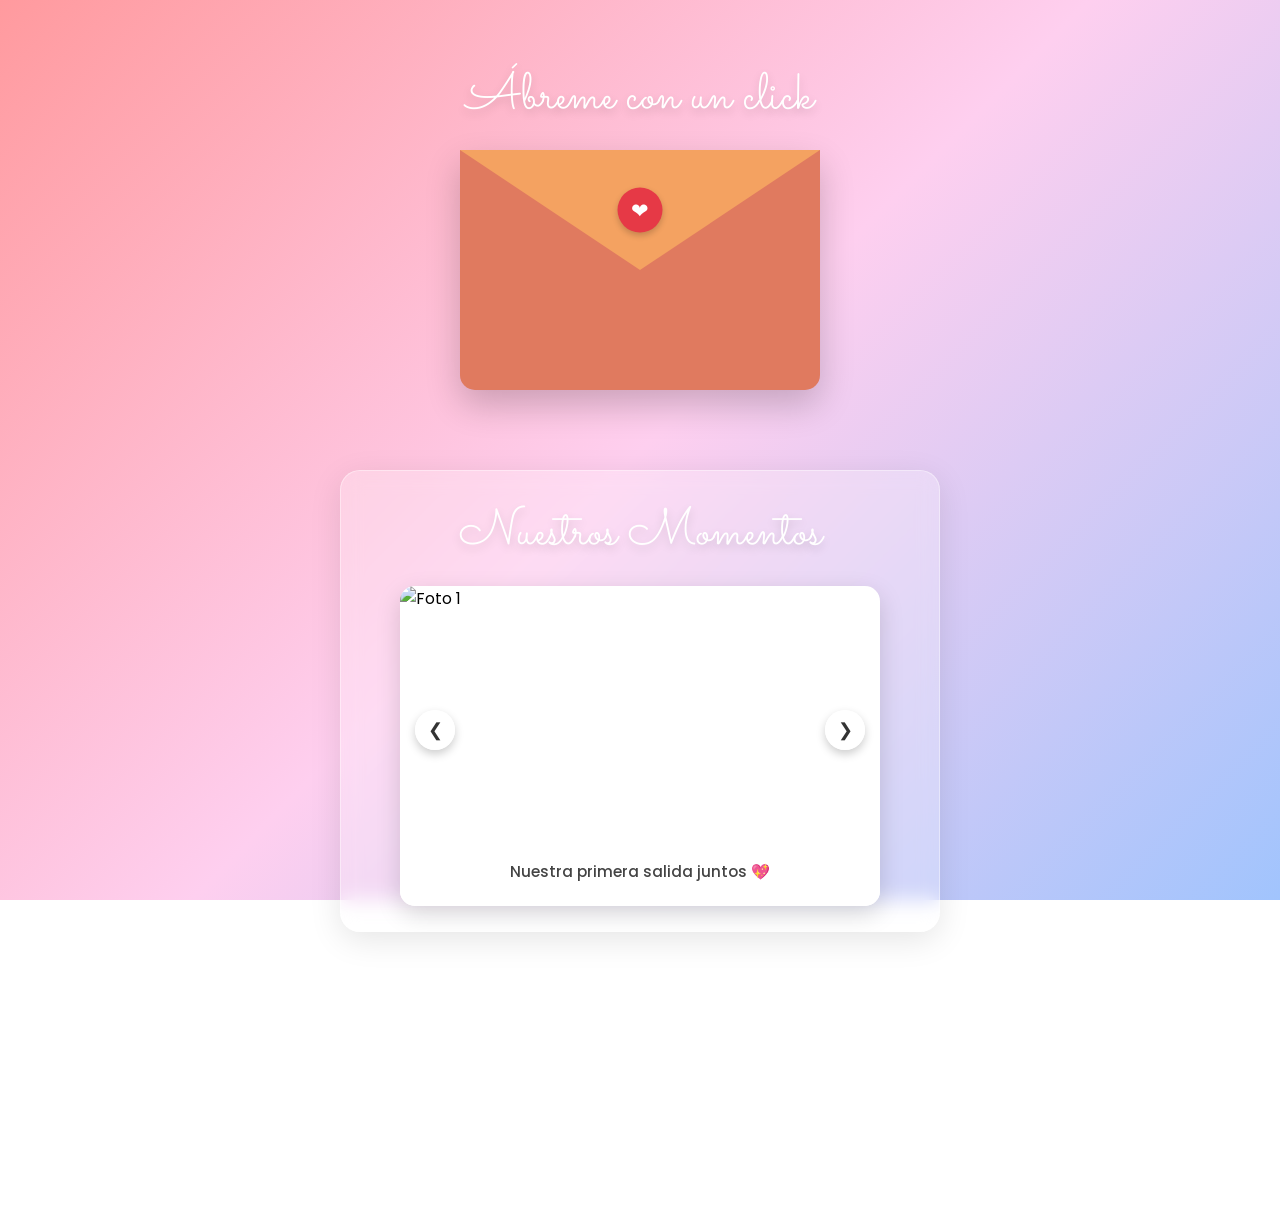
==== index.html @ bd082df9 "Update index.html" ====
<!DOCTYPE html>
<html lang="es">
<head>
    <meta charset="UTF-8">
    <meta name="viewport" content="width=device-width, initial-scale=1.0">
    <title>Para ti con mucho amor 💖</title>
    <link rel="stylesheet" href="style.css">
    <link href="https://fonts.googleapis.com/css2?family=Poppins:wght@300;400;600&family=Sacramento&display=swap" rel="stylesheet">
</head>
<body>

    <div class="container">
        <!-- SECCIÓN DE LA CARTA -->
        <section class="card-section">
            <h2>Ábreme con un click</h2>
            <div class="envelope" id="envelopeToggle">
                <div class="letter">
                    <h3>Mi amor,</h3>
                    <p>
                        Mi Querida Kiara, se que no te escribo de hace tiempo una carta y queria aprovechar esta ocacion para hacerte no solo una carta a
                        papel, si no, una carta de la mejor manera que se hacer ❤️,</p>
                    <p> tu eres una chica que le da un proposito mas a mi vida, gracias por estar siempre 
                        conmigo, en las buenas, en las malas, en nuestras malas rachas y en los momentos hermosos que tenemos juntos,</p> 
                  <p> quiero decirte que eres la novia perfecta a mis ojos y no te cambiaria jamas por otra, no necesito ni imaginarlo porque lo que tengo ahora contigo, es lo mas hermoso
                        y lo que siempre busque en alguien, gracias por aceptar alguien como yo, graciass por estar siempre conmigo,</p>
                  <p> te amo con todo mi corazon y eso jamas va a cambiar, FELIZ DIA mi AMOR, a ti por ser la novia que tanto desee y por seguir siendo la persona que me enamore ❤️
                    </p>
                    <span class="signature">Con todo mi amor, Alonso</span>
                </div>
                <div class="lid"></div>
                <div class="heart">❤</div>
            </div>
        </section>

        <!-- SECCIÓN DE CARRUSEL DE FOTOS -->
        <section class="gallery-section">
            <h2>Nuestros Momentos</h2>
            <div class="carousel-container">
                <div class="carousel-slides">
                    <!-- Foto 1 -->
                    <div class="slide active">
                        <img src="https://images.unsplash.com/photo-1516589178581-6cd7833ae3b2?q=80&w=500&auto=format&fit=crop" alt="Foto 1">
                        <p class="slide-caption">Nuestra primera salida juntos 💖</p>
                    </div>
                    <!-- Foto 2 -->
                    <div class="slide">
                        <img src="https://images.unsplash.com/photo-1522673607200-164d1b6ce486?q=80&w=500&auto=format&fit=crop" alt="Foto 2">
                        <p class="slide-caption">Risas y momentos locos ✨</p>
                    </div>
                    <!-- Foto 3 -->
                    <div class="slide">
                        <img src="https://images.unsplash.com/photo-1518199266791-5375a83190b7?q=80&w=500&auto=format&fit=crop" alt="Foto 3">
                        <p class="slide-caption">Te amo hoy y siempre 🌟</p>
                    </div>
                </div>
                <!-- Botones de navegación directos -->
                <button class="carousel-btn prev" id="prevBtn">&#10094;</button>
                <button class="carousel-btn next" id="nextBtn">&#10095;</button>
            </div>
        </section>
    </div>

    <script src="script.js"></script>
</body>
</html>
---- style.css ----
/* --- ESTILOS GENERALES Y RESET --- */
* {
    margin: 0;
    padding: 0;
    box-sizing: border-box;
}

body {
    background: linear-gradient(135deg, #ff9a9e 0%, #fecfef 50%, #a1c4fd 100%);
    background-attachment: fixed;
    font-family: 'Poppins', sans-serif;
    min-height: 100vh;
    display: flex;
    justify-content: center;
    align-items: flex-start;
    padding: 40px 20px;
}

.container {
    width: 100%;
    max-width: 600px;
    display: flex;
    flex-direction: column;
    gap: 40px;
    padding-bottom: 50px;
}

h2 {
    text-align: center;
    color: #fff;
    font-family: 'Sacramento', cursive;
    font-size: 3.2rem;
    margin-bottom: 15px;
    text-shadow: 0 4px 10px rgba(0,0,0,0.15);
    font-weight: normal;
}

/* --- SECCIÓN DE LA CARTA Y SOBRE --- */
/* --- SECCIÓN DE LA CARTA Y SOBRE (ACTUALIZADO) --- */
.card-section {
    display: flex;
    flex-direction: column;
    align-items: center;
    width: 100%;
    margin-top: 20px;
}

.envelope {
    position: relative;
    width: 360px; /* Un poco más ancho para que se vea mejor */
    height: auto; /* IMPORTANTE: Cambiamos altura fija por 'auto' */
    min-height: 240px; /* Mínimo para que no se vea raro vacío */
    background: #e07a5f;
    border-radius: 0 0 15px 15px;
    cursor: pointer;
    box-shadow: 0 15px 35px rgba(0,0,0,0.2);
    margin-bottom: 40px; /* Espacio con el carrusel */
    transition: all 0.6s ease;
}

.lid {
    position: absolute;
    top: 0;
    left: 0;
    width: 0;
    height: 0;
    border-left: 180px solid transparent; /* Ajustado a la mitad del ancho */
    border-right: 180px solid transparent;
    border-top: 120px solid #f4a261;
    transform-origin: top;
    transition: transform 0.5s ease-in-out;
    z-index: 4;
}

.heart {
    position: absolute;
    top: 60px; /* Un poco más arriba */
    left: 50%;
    transform: translate(-50%, -50%);
    background: #e63946;
    color: white;
    width: 45px;
    height: 45px;
    border-radius: 50%;
    display: flex;
    justify-content: center;
    align-items: center;
    font-size: 1.3rem;
    z-index: 5;
    box-shadow: 0 3px 6px rgba(0,0,0,0.2);
    transition: opacity 0.3s ease;
}

.letter {
    position: absolute;
    /* Inicialmente oculta dentro del sobre */
    top: 10px;
    left: 50%;
    transform: translateX(-50%);
    width: 90%;
    /* IMPORTANTE: Altura automática para crecer con el texto */
    height: auto;
    min-height: 100px; /* Altura mínima inicial */
    background: #fffdf9;
    padding: 30px; /* Margen interno generoso */
    border-radius: 10px;
    box-shadow: 0 5px 15px rgba(0,0,0,0.1);
    transition: all 0.6s cubic-bezier(0.4, 0, 0.2, 1);
    z-index: 1;
    display: flex;
    flex-direction: column;
    justify-content: flex-start; /* Alinear texto arriba */
    opacity: 0;
    pointer-events: none; /* No se puede hacer clic cuando está oculta */
}

/* --- CLASE DE ESTADO: CUANDO SE ABRE --- */
.envelope.open {
    /* El sobre se estira para acomodar la carta abierta */
    min-height: 460px; /* Ajusta este valor según cuánto crezca tu texto */
}

.envelope.open .lid {
    transform: rotateX(180deg);
    z-index: 0;
}

.envelope.open .heart {
    opacity: 0;
}

.envelope.open .letter {
    /* Se mueve hacia arriba y se expande */
    transform: translate(-50%, -80px); /* Sube lo suficiente */
    z-index: 10;
    opacity: 1;
    pointer-events: auto;
    box-shadow: 0 15px 35px rgba(0,0,0,0.25);
    /* Aquí ocurre la magia: el sobre ahora define el espacio,
       pero la carta tiene padding y altura auto */
}

/* --- Estilos del texto de la carta --- */
.letter h3 {
    font-family: 'Sacramento', cursive;
    font-size: 2.8rem; /* Un poco más grande */
    color: #e63946;
    margin-bottom: 15px;
    text-align: left;
}

.letter p {
    font-size: 1rem;
    color: #495057;
    line-height: 1.8; /* Más espacio entre líneas para leer mejor */
    margin-bottom: 10px;
    text-align: justify; /* Justificado queda más formal */
}

.signature {
    font-size: 0.9rem;
    font-weight: 600;
    color: #e07a5f;
    text-align: right;
    margin-top: 25px;
    display: block;
}
/* --- SECCIÓN DEL CARRUSEL DE FOTOS --- */
.gallery-section {
    width: 100%;
    background: rgba(255, 255, 255, 0.25);
    backdrop-filter: blur(10px);
    padding: 25px;
    border-radius: 20px;
    box-shadow: 0 8px 32px rgba(0,0,0,0.1);
    border: 1px solid rgba(255, 255, 255, 0.4);
}

.carousel-container {
    position: relative;
    width: 100%;
    max-width: 480px;
    height: 320px;
    margin: 0 auto;
    overflow: hidden;
    border-radius: 15px;
    box-shadow: 0 8px 25px rgba(0,0,0,0.15);
    background: #fff;
}

.carousel-slides {
    position: relative;
    width: 100%;
    height: 100%;
}

.slide {
    position: absolute;
    top: 0;
    left: 0;
    width: 100%;
    height: 100%;
    opacity: 0;
    transition: opacity 0.6s ease-in-out, transform 0.6s ease-in-out;
    transform: scale(0.95);
    display: flex;
    flex-direction: column;
}

.slide.active {
    opacity: 1;
    transform: scale(1);
    z-index: 2;
}

.slide img {
    width: 100%;
    height: 250px;
    object-fit: cover;
}

.slide-caption {
    width: 100%;
    height: 70px;
    background: #fff;
    color: #444;
    padding: 10px 15px;
    font-size: 0.95rem;
    text-align: center;
    font-family: 'Poppins', sans-serif;
    font-weight: 500;
    display: flex;
    justify-content: center;
    align-items: center;
}

/* Botones flotantes del carrusel */
.carousel-btn {
    position: absolute;
    top: 45%;
    transform: translateY(-50%);
    background: rgba(255, 255, 255, 0.85);
    color: #333;
    border: none;
    width: 40px;
    height: 40px;
    border-radius: 50%;
    cursor: pointer;
    font-size: 1.1rem;
    display: flex;
    justify-content: center;
    align-items: center;
    z-index: 10;
    box-shadow: 0 4px 10px rgba(0,0,0,0.2);
    transition: background 0.3s ease, transform 0.2s ease;
}

.carousel-btn:hover {
    background: white;
    transform: translateY(-50%) scale(1.1);
}

.carousel-btn.prev {
    left: 15px;
}

.carousel-btn.next {
    right: 15px;
}
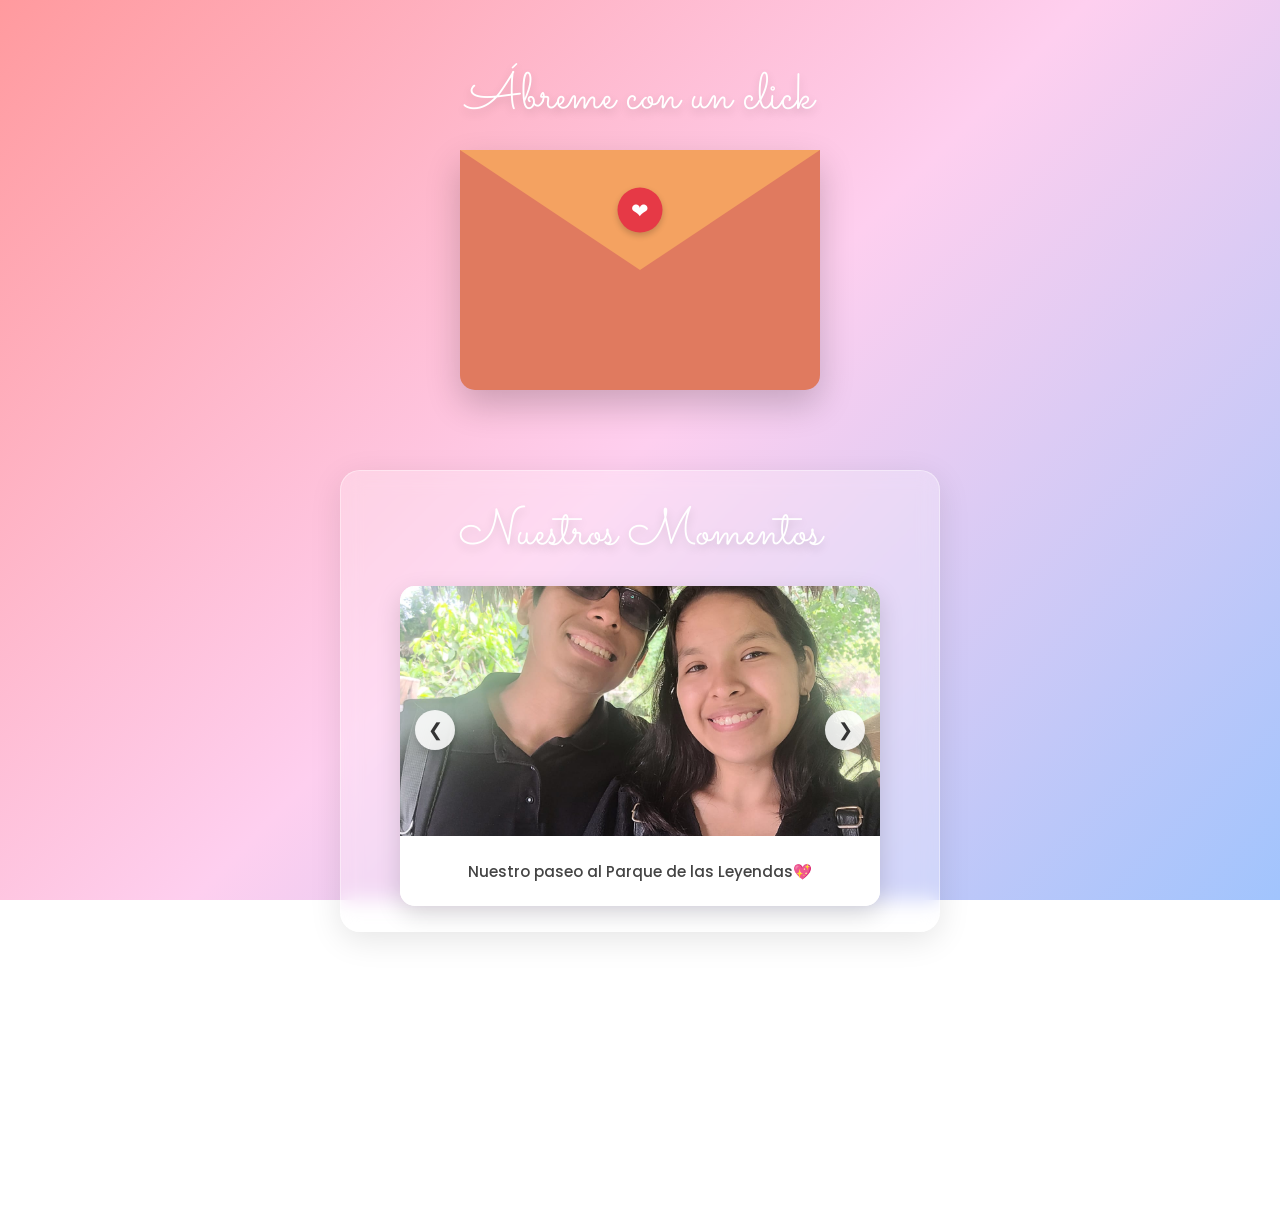
==== commit e5b9b41b: "Update index.html" ====
--- a/index.html
+++ b/index.html
@@ -18,12 +18,12 @@
                     <h3>Mi amor,</h3>
                     <p>
                         Mi Querida Kiara, se que no te escribo de hace tiempo una carta y queria aprovechar esta ocacion para hacerte no solo una carta a
-                        papel, si no, una carta de la mejor manera que se hacer ❤️,</p>
-                    <p> tu eres una chica que le da un proposito mas a mi vida, gracias por estar siempre 
-                        conmigo, en las buenas, en las malas, en nuestras malas rachas y en los momentos hermosos que tenemos juntos,</p> 
-                  <p> quiero decirte que eres la novia perfecta a mis ojos y no te cambiaria jamas por otra, no necesito ni imaginarlo porque lo que tengo ahora contigo, es lo mas hermoso
-                        y lo que siempre busque en alguien, gracias por aceptar alguien como yo, graciass por estar siempre conmigo,</p>
-                  <p> te amo con todo mi corazon y eso jamas va a cambiar, FELIZ DIA mi AMOR, a ti por ser la novia que tanto desee y por seguir siendo la persona que me enamore ❤️
+                        papel, si no, una carta de la mejor manera que se hacer ❤️</p>
+                    <p> Tu eres una chica que le da un proposito mas a mi vida, gracias por estar siempre 
+                        conmigo, en las buenas, en las malas, en nuestras malas rachas y en los momentos hermosos que tenemos juntos</p> 
+                  <p> Quiero decirte que eres la novia perfecta a mis ojos y no te cambiaria jamas por otra, no necesito ni imaginarlo porque lo que tengo ahora contigo, es lo mas hermoso
+                        y lo que siempre busque en alguien, gracias por aceptar alguien como yo, graciass por estar siempre conmigo</p>
+                  <p> Te amo con todo mi corazon y eso jamas va a cambiar, FELIZ DIA mi AMOR, a ti por ser la novia que tanto desee y por seguir siendo la persona que me enamore ❤️
                     </p>
                     <span class="signature">Con todo mi amor, Alonso</span>
                 </div>
@@ -37,22 +37,54 @@
             <h2>Nuestros Momentos</h2>
             <div class="carousel-container">
                 <div class="carousel-slides">
-                    <!-- Foto 1 -->
-                    <div class="slide active">
-                        <img src="https://images.unsplash.com/photo-1516589178581-6cd7833ae3b2?q=80&w=500&auto=format&fit=crop" alt="Foto 1">
-                        <p class="slide-caption">Nuestra primera salida juntos 💖</p>
-                    </div>
-                    <!-- Foto 2 -->
-                    <div class="slide">
-                        <img src="https://images.unsplash.com/photo-1522673607200-164d1b6ce486?q=80&w=500&auto=format&fit=crop" alt="Foto 2">
-                        <p class="slide-caption">Risas y momentos locos ✨</p>
-                    </div>
-                    <!-- Foto 3 -->
-                    <div class="slide">
-                        <img src="https://images.unsplash.com/photo-1518199266791-5375a83190b7?q=80&w=500&auto=format&fit=crop" alt="Foto 3">
-                        <p class="slide-caption">Te amo hoy y siempre 🌟</p>
-                    </div>
-                </div>
+    <!-- Foto 1 -->
+    <div class="slide active">
+        <img src="foto1.jpeg" alt="Foto1">
+        <p class="slide-caption">Nuestro paseo al Parque de las Leyendas💖</p>
+    </div>
+    <!-- Foto 2 -->
+    <div class="slide">
+        <img src="foto2.jpeg" alt="Foto2">
+        <p class="slide-caption">Los envidiosos diran que es IA✨</p>
+    </div>
+    <!-- Foto 3 -->
+    <div class="slide">
+        <img src="foto3.jpeg" alt="Foto3">
+        <p class="slide-caption">Cita en el cine para ver al Rey del POP 🌟</p>
+    </div>
+     <div class="slide">
+        <img src="foto2.jpeg" alt="Foto4">
+        <p class="slide-caption">Risas y momentos locos ✨</p>
+    </div>
+    <!-- Foto 3 -->
+    <div class="slide">
+        <img src="foto3.jpeg" alt="Foto5">
+        <p class="slide-caption">Paseo en San Borja🌟</p>
+    </div>
+     <div class="slide">
+        <img src="foto2.jpeg" alt="Foto6">
+        <p class="slide-caption">Hermosa mi novia en Pucallpa ✨</p>
+    </div>
+    <!-- Foto 3 -->
+    <div class="slide">
+        <img src="foto3.jpeg" alt="Foto7">
+        <p class="slide-caption">Momentos inolvidables en la biblioteca💖</p>
+    </div>
+     <div class="slide">
+        <img src="foto2.jpeg" alt="Foto8">
+        <p class="slide-caption">Nuestros domingos juntos💖</p>
+    </div>
+    <!-- Foto 3 -->
+    <div class="slide">
+        <img src="foto3.jpeg" alt="Foto9">
+        <p class="slide-caption">Esta foto sigue siendo mi favorita💖</p>
+    </div>
+    <div class="slide">
+        <img src="foto3.jpeg" alt="Foto10">
+        <p class="slide-caption">Metas a futuro mi amor💖</p>
+    </div>
+    <!-- Y así sucesivamente con foto4.jpeg, foto5.jpeg, etc., hasta la foto10.jpeg -->
+</div>
                 <!-- Botones de navegación directos -->
                 <button class="carousel-btn prev" id="prevBtn">&#10094;</button>
                 <button class="carousel-btn next" id="nextBtn">&#10095;</button>
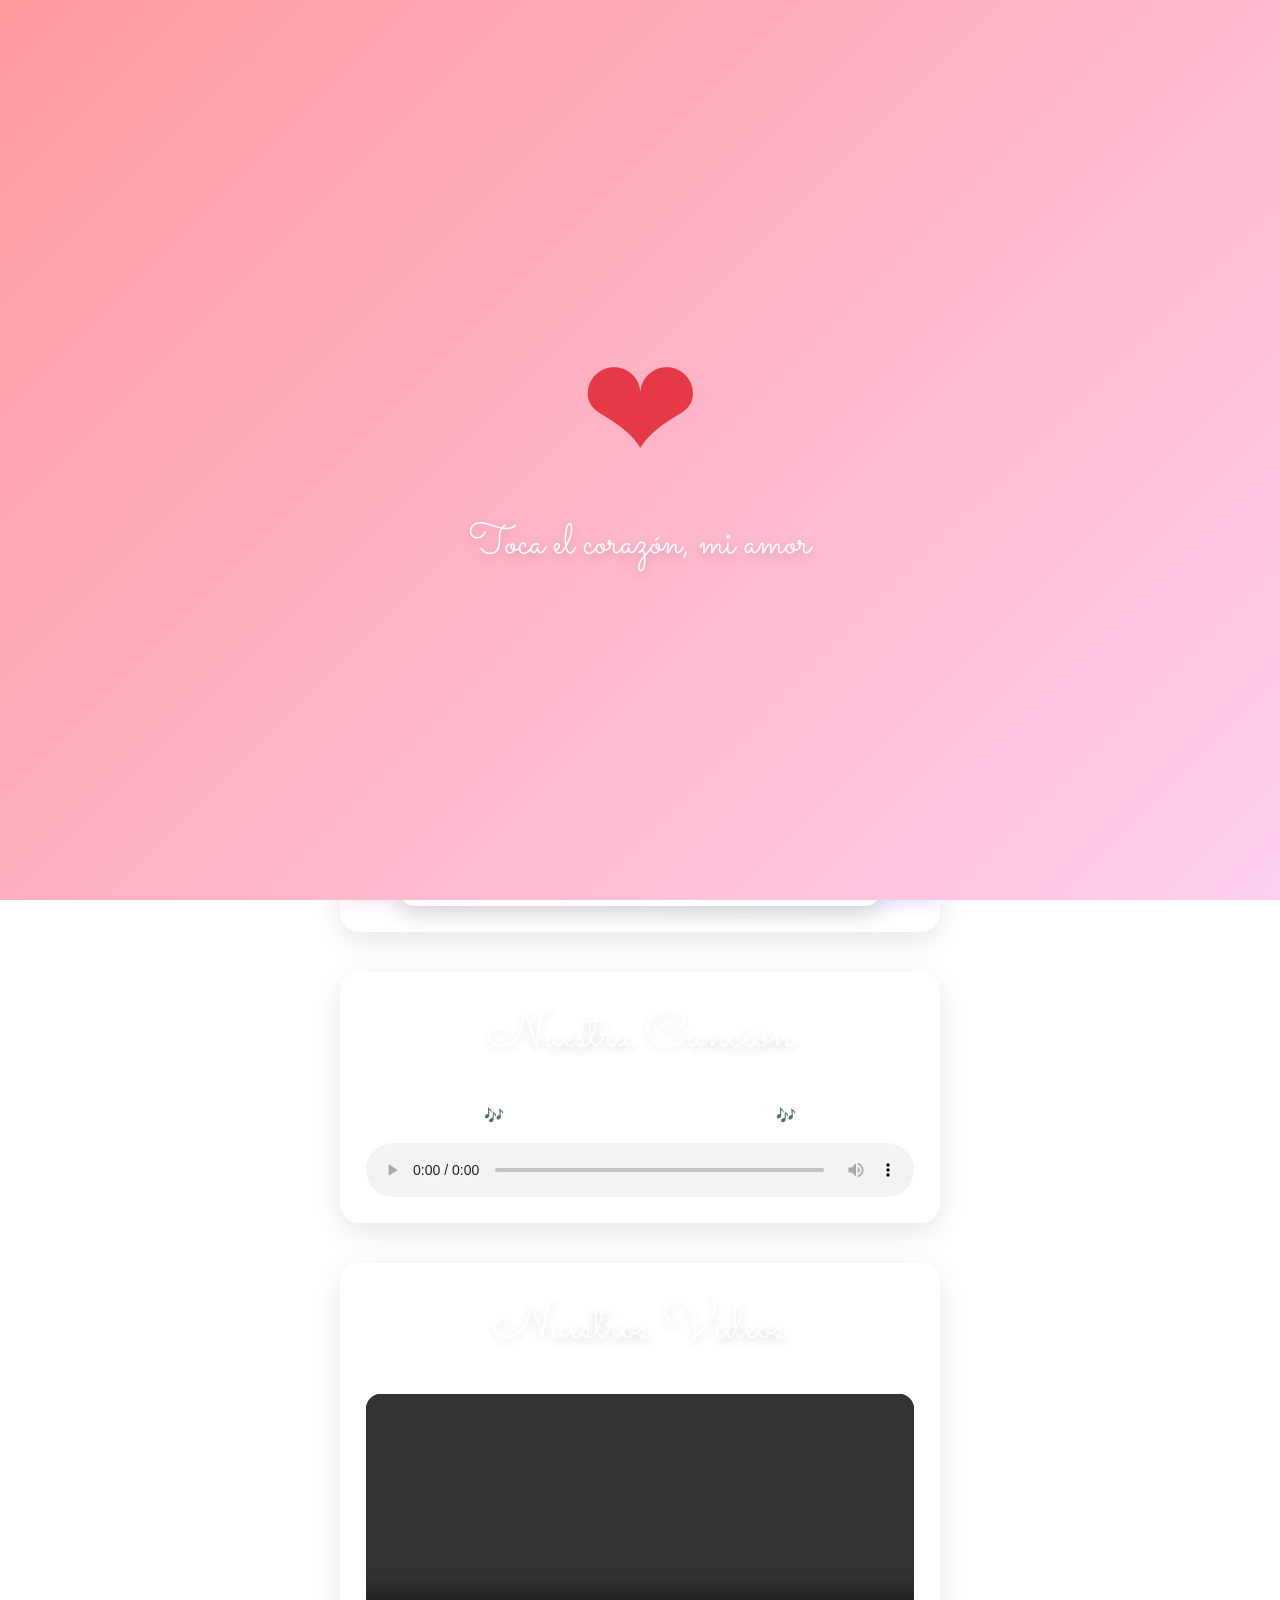
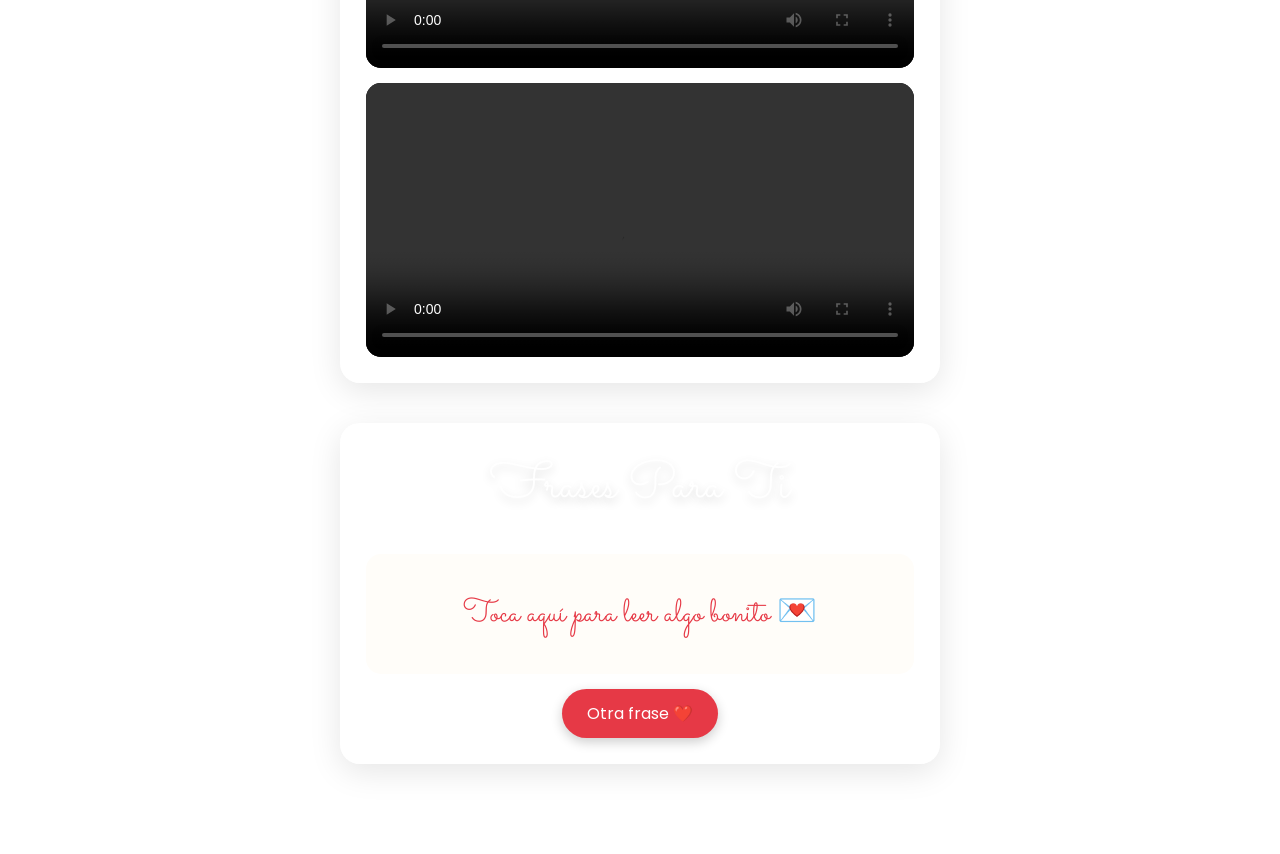
==== commit b2d09717: "Add heart intro, music, videos and phrases sections; fix mobile letter overlap Co-Authored-By: Claud" ====
--- a/index.html
+++ b/index.html
@@ -8,6 +8,16 @@
     <link href="https://fonts.googleapis.com/css2?family=Poppins:wght@300;400;600&family=Sacramento&display=swap" rel="stylesheet">
 </head>
 <body>
+
+    <!-- PORTADA: un corazón que se abre y empieza la música -->
+    <div class="intro" id="intro">
+        <button class="intro-heart" id="introHeart" aria-label="Abrir">❤</button>
+        <p>Toca el corazón, mi amor</p>
+    </div>
+
+    <!-- Pon tu canción aquí con el nombre cancion.mp3 -->
+    <audio id="song" src="cancion.mp3" loop></audio>
+    <button class="music-btn" id="musicBtn" aria-label="Música">🎵</button>
 
     <div class="container">
         <!-- SECCIÓN DE LA CARTA -->
@@ -53,35 +63,35 @@
         <p class="slide-caption">Cita en el cine para ver al Rey del POP 🌟</p>
     </div>
      <div class="slide">
-        <img src="foto2.jpeg" alt="Foto4">
+        <img src="foto4.jpeg" alt="Foto4">
         <p class="slide-caption">Risas y momentos locos ✨</p>
     </div>
     <!-- Foto 3 -->
     <div class="slide">
-        <img src="foto3.jpeg" alt="Foto5">
+        <img src="foto5.jpeg" alt="Foto5">
         <p class="slide-caption">Paseo en San Borja🌟</p>
     </div>
      <div class="slide">
-        <img src="foto2.jpeg" alt="Foto6">
+        <img src="foto6.jpeg" alt="Foto6">
         <p class="slide-caption">Hermosa mi novia en Pucallpa ✨</p>
     </div>
     <!-- Foto 3 -->
     <div class="slide">
-        <img src="foto3.jpeg" alt="Foto7">
+        <img src="foto7.jpeg" alt="Foto7">
         <p class="slide-caption">Momentos inolvidables en la biblioteca💖</p>
     </div>
      <div class="slide">
-        <img src="foto2.jpeg" alt="Foto8">
-        <p class="slide-caption">Nuestros domingos juntos💖</p>
+        <img src="foto8.jpeg" alt="Foto8">
+        <p class="slide-caption">Nuestros domingos juntos❤️</p>
     </div>
     <!-- Foto 3 -->
     <div class="slide">
-        <img src="foto3.jpeg" alt="Foto9">
-        <p class="slide-caption">Esta foto sigue siendo mi favorita💖</p>
+        <img src="foto9.jpeg" alt="Foto9">
+        <p class="slide-caption">Esta foto sigue siendo mi favorita❤️</p>
     </div>
     <div class="slide">
-        <img src="foto3.jpeg" alt="Foto10">
-        <p class="slide-caption">Metas a futuro mi amor💖</p>
+        <img src="foto10.jpeg" alt="Foto10">
+        <p class="slide-caption">Metas a futuro mi amor❤️❤️</p>
     </div>
     <!-- Y así sucesivamente con foto4.jpeg, foto5.jpeg, etc., hasta la foto10.jpeg -->
 </div>
@@ -90,6 +100,27 @@
                 <button class="carousel-btn next" id="nextBtn">&#10095;</button>
             </div>
         </section>
+
+        <!-- SECCIÓN DE MÚSICA -->
+        <section class="glass-section">
+            <h2>Nuestra Canción</h2>
+            <p class="music-title">🎶 La canción que me recuerda a ti 🎶</p>
+            <audio controls src="cancion.mp3"></audio>
+        </section>
+
+        <!-- SECCIÓN DE VIDEOS (pon tus archivos video1.mp4, video2.mp4) -->
+        <section class="glass-section">
+            <h2>Nuestros Videos</h2>
+            <video controls playsinline src="video1.mp4"></video>
+            <video controls playsinline src="video2.mp4"></video>
+        </section>
+
+        <!-- SECCIÓN DE FRASES -->
+        <section class="glass-section">
+            <h2>Frases Para Ti</h2>
+            <p class="phrase" id="phrase">Toca aquí para leer algo bonito 💌</p>
+            <button class="phrase-btn" id="phraseBtn">Otra frase ❤️</button>
+        </section>
     </div>
 
     <script src="script.js"></script>
--- a/style.css
+++ b/style.css
@@ -267,3 +267,129 @@
 .carousel-btn.next {
     right: 15px;
 }
+
+/* --- PORTADA CON CORAZÓN --- */
+.intro {
+    position: fixed;
+    inset: 0;
+    z-index: 100;
+    background: linear-gradient(135deg, #ff9a9e 0%, #fecfef 100%);
+    display: flex;
+    flex-direction: column;
+    justify-content: center;
+    align-items: center;
+    gap: 20px;
+    transition: opacity 1s ease, visibility 1s;
+}
+
+.intro p {
+    font-family: 'Sacramento', cursive;
+    font-size: 2.6rem;
+    color: #fff;
+    text-shadow: 0 4px 10px rgba(0,0,0,0.15);
+}
+
+.intro-heart {
+    font-size: 9rem;
+    color: #e63946;
+    background: none;
+    border: none;
+    cursor: pointer;
+    animation: latido 1.2s infinite;
+    transition: transform 0.8s ease;
+}
+
+.intro.open .intro-heart { animation: none; transform: scale(12); }
+.intro.open { opacity: 0; visibility: hidden; }
+
+@keyframes latido {
+    0%, 100% { transform: scale(1); }
+    15% { transform: scale(1.2); }
+    30% { transform: scale(1); }
+    45% { transform: scale(1.15); }
+}
+
+/* Botón flotante de música */
+.music-btn {
+    position: fixed;
+    bottom: 20px;
+    right: 20px;
+    z-index: 50;
+    width: 50px;
+    height: 50px;
+    border-radius: 50%;
+    border: none;
+    background: #fff;
+    font-size: 1.4rem;
+    cursor: pointer;
+    box-shadow: 0 4px 12px rgba(0,0,0,0.2);
+}
+
+.music-btn.playing { animation: latido 1.2s infinite; }
+
+/* --- SECCIONES MÚSICA / VIDEOS / FRASES --- */
+.glass-section {
+    width: 100%;
+    background: rgba(255, 255, 255, 0.25);
+    backdrop-filter: blur(10px);
+    padding: 25px;
+    border-radius: 20px;
+    box-shadow: 0 8px 32px rgba(0,0,0,0.1);
+    border: 1px solid rgba(255, 255, 255, 0.4);
+    display: flex;
+    flex-direction: column;
+    align-items: center;
+    gap: 15px;
+}
+
+.glass-section audio { width: 100%; }
+
+.glass-section video {
+    width: 100%;
+    border-radius: 15px;
+    background: #000;
+}
+
+.music-title { color: #fff; font-weight: 600; text-align: center; }
+
+.phrase {
+    background: #fffdf9;
+    color: #e63946;
+    font-family: 'Sacramento', cursive;
+    font-size: 2rem;
+    text-align: center;
+    padding: 25px;
+    border-radius: 15px;
+    width: 100%;
+    min-height: 120px;
+    display: flex;
+    align-items: center;
+    justify-content: center;
+    transition: opacity 0.4s ease;
+}
+
+.phrase-btn {
+    background: #e63946;
+    color: #fff;
+    border: none;
+    padding: 12px 25px;
+    border-radius: 30px;
+    font-family: 'Poppins', sans-serif;
+    font-size: 1rem;
+    cursor: pointer;
+    box-shadow: 0 4px 12px rgba(0,0,0,0.2);
+}
+
+/* Móviles: el sobre no debe salirse de la pantalla */
+@media (max-width: 400px) {
+    .envelope { width: 100%; }
+    .lid { border-left-width: calc(50vw - 20px); border-right-width: calc(50vw - 20px); }
+}
+
+/* La carta abierta ocupa su propio espacio y no tapa las fotos */
+.envelope.open .letter {
+    position: relative;
+    left: auto;
+    margin: 0 auto;
+    transform: translateY(-80px);
+}
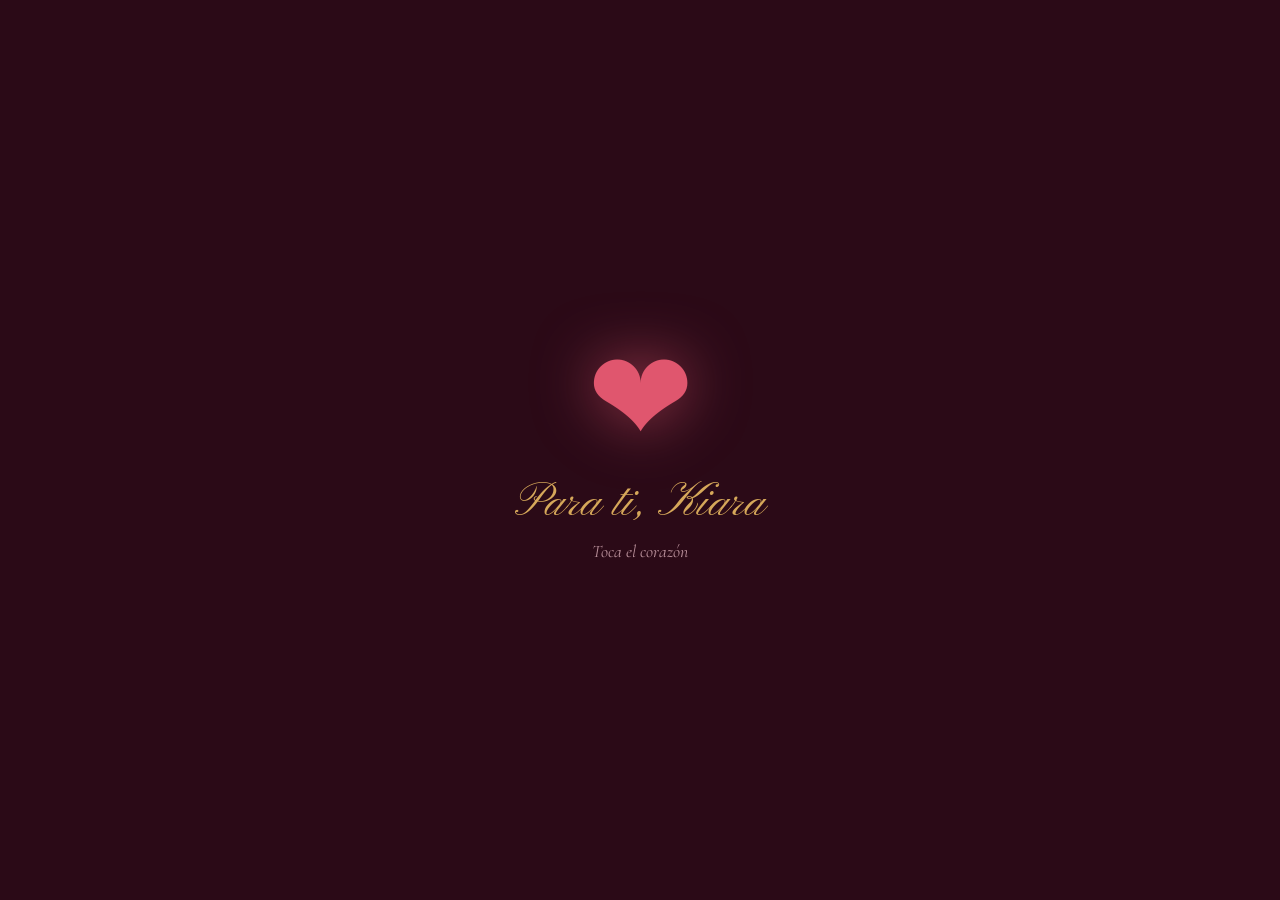
==== commit 286eadcf: "Redesign as interactive scenes: wax-seal envelope, polaroid stack, turntable, flip cards Co-Authored" ====
--- a/index.html
+++ b/index.html
@@ -4,124 +4,121 @@
     <meta charset="UTF-8">
     <meta name="viewport" content="width=device-width, initial-scale=1.0">
     <title>Para ti con mucho amor 💖</title>
+    <link rel="preconnect" href="https://fonts.googleapis.com">
+    <link href="https://fonts.googleapis.com/css2?family=Cormorant+Garamond:ital,wght@0,400;0,600;1,400&family=Pinyon+Script&display=swap" rel="stylesheet">
     <link rel="stylesheet" href="style.css">
-    <link href="https://fonts.googleapis.com/css2?family=Poppins:wght@300;400;600&family=Sacramento&display=swap" rel="stylesheet">
 </head>
 <body>
+    <div id="hearts" aria-hidden="true"></div>
 
-    <!-- PORTADA: un corazón que se abre y empieza la música -->
+    <!-- PORTADA -->
     <div class="intro" id="intro">
-        <button class="intro-heart" id="introHeart" aria-label="Abrir">❤</button>
-        <p>Toca el corazón, mi amor</p>
+        <button class="intro-heart" id="introHeart" aria-label="Abrir la sorpresa">❤</button>
+        <p class="intro-title">Para ti, Kiara</p>
+        <p class="intro-hint">Toca el corazón</p>
     </div>
 
     <!-- Pon tu canción aquí con el nombre cancion.mp3 -->
-    <audio id="song" src="cancion.mp3" loop></audio>
-    <button class="music-btn" id="musicBtn" aria-label="Música">🎵</button>
+    <audio id="song" src="cancion.mp3" loop preload="metadata"></audio>
+    <button class="music-btn" id="musicBtn" aria-label="Pausar o poner la música">♫</button>
 
-    <div class="container">
-        <!-- SECCIÓN DE LA CARTA -->
-        <section class="card-section">
-            <h2>Ábreme con un click</h2>
-            <div class="envelope" id="envelopeToggle">
-                <div class="letter">
-                    <h3>Mi amor,</h3>
-                    <p>
-                        Mi Querida Kiara, se que no te escribo de hace tiempo una carta y queria aprovechar esta ocacion para hacerte no solo una carta a
-                        papel, si no, una carta de la mejor manera que se hacer ❤️</p>
-                    <p> Tu eres una chica que le da un proposito mas a mi vida, gracias por estar siempre 
-                        conmigo, en las buenas, en las malas, en nuestras malas rachas y en los momentos hermosos que tenemos juntos</p> 
-                  <p> Quiero decirte que eres la novia perfecta a mis ojos y no te cambiaria jamas por otra, no necesito ni imaginarlo porque lo que tengo ahora contigo, es lo mas hermoso
-                        y lo que siempre busque en alguien, gracias por aceptar alguien como yo, graciass por estar siempre conmigo</p>
-                  <p> Te amo con todo mi corazon y eso jamas va a cambiar, FELIZ DIA mi AMOR, a ti por ser la novia que tanto desee y por seguir siendo la persona que me enamore ❤️
-                    </p>
-                    <span class="signature">Con todo mi amor, Alonso</span>
+    <main>
+        <!-- 1. CARTA -->
+        <section class="scene active" id="carta">
+            <div class="inner">
+                <h2>Tengo algo para ti</h2>
+                <div class="envelope" id="envelope">
+                    <div class="env-back"></div>
+                    <div class="env-letter"><span>Para Kiara</span></div>
+                    <div class="env-front"></div>
+                    <div class="env-flap"></div>
+                    <button class="seal" id="seal" aria-label="Romper el sello y abrir la carta">A&amp;K</button>
                 </div>
-                <div class="lid"></div>
-                <div class="heart">❤</div>
+                <p class="hint">Rompe el sello para abrir la carta</p>
             </div>
         </section>
 
-        <!-- SECCIÓN DE CARRUSEL DE FOTOS -->
-        <section class="gallery-section">
-            <h2>Nuestros Momentos</h2>
-            <div class="carousel-container">
-                <div class="carousel-slides">
-    <!-- Foto 1 -->
-    <div class="slide active">
-        <img src="foto1.jpeg" alt="Foto1">
-        <p class="slide-caption">Nuestro paseo al Parque de las Leyendas💖</p>
-    </div>
-    <!-- Foto 2 -->
-    <div class="slide">
-        <img src="foto2.jpeg" alt="Foto2">
-        <p class="slide-caption">Los envidiosos diran que es IA✨</p>
-    </div>
-    <!-- Foto 3 -->
-    <div class="slide">
-        <img src="foto3.jpeg" alt="Foto3">
-        <p class="slide-caption">Cita en el cine para ver al Rey del POP 🌟</p>
-    </div>
-     <div class="slide">
-        <img src="foto4.jpeg" alt="Foto4">
-        <p class="slide-caption">Risas y momentos locos ✨</p>
-    </div>
-    <!-- Foto 3 -->
-    <div class="slide">
-        <img src="foto5.jpeg" alt="Foto5">
-        <p class="slide-caption">Paseo en San Borja🌟</p>
-    </div>
-     <div class="slide">
-        <img src="foto6.jpeg" alt="Foto6">
-        <p class="slide-caption">Hermosa mi novia en Pucallpa ✨</p>
-    </div>
-    <!-- Foto 3 -->
-    <div class="slide">
-        <img src="foto7.jpeg" alt="Foto7">
-        <p class="slide-caption">Momentos inolvidables en la biblioteca💖</p>
-    </div>
-     <div class="slide">
-        <img src="foto8.jpeg" alt="Foto8">
-        <p class="slide-caption">Nuestros domingos juntos❤️</p>
-    </div>
-    <!-- Foto 3 -->
-    <div class="slide">
-        <img src="foto9.jpeg" alt="Foto9">
-        <p class="slide-caption">Esta foto sigue siendo mi favorita❤️</p>
-    </div>
-    <div class="slide">
-        <img src="foto10.jpeg" alt="Foto10">
-        <p class="slide-caption">Metas a futuro mi amor❤️❤️</p>
-    </div>
-    <!-- Y así sucesivamente con foto4.jpeg, foto5.jpeg, etc., hasta la foto10.jpeg -->
-</div>
-                <!-- Botones de navegación directos -->
-                <button class="carousel-btn prev" id="prevBtn">&#10094;</button>
-                <button class="carousel-btn next" id="nextBtn">&#10095;</button>
+        <!-- 2. FOTOS -->
+        <section class="scene" id="fotos">
+            <div class="inner">
+                <h2>Nuestros momentos</h2>
+                <div class="photos" id="photos" role="button" tabindex="0" aria-label="Ver la siguiente foto">
+                    <figure class="polaroid"><img src="foto1.jpeg" alt="Foto 1"><figcaption>Nuestro paseo al Parque de las Leyendas💖</figcaption></figure>
+                    <figure class="polaroid"><img src="foto2.jpeg" alt="Foto 2"><figcaption>Los envidiosos diran que es IA✨</figcaption></figure>
+                    <figure class="polaroid"><img src="foto3.jpeg" alt="Foto 3"><figcaption>Cita en el cine para ver al Rey del POP 🌟</figcaption></figure>
+                    <figure class="polaroid"><img src="foto4.jpeg" alt="Foto 4"><figcaption>Risas y momentos locos ✨</figcaption></figure>
+                    <figure class="polaroid"><img src="foto5.jpeg" alt="Foto 5"><figcaption>Paseo en San Borja🌟</figcaption></figure>
+                    <figure class="polaroid"><img src="foto6.jpeg" alt="Foto 6"><figcaption>Hermosa mi novia en Pucallpa ✨</figcaption></figure>
+                    <figure class="polaroid"><img src="foto7.jpeg" alt="Foto 7"><figcaption>Momentos inolvidables en la biblioteca💖</figcaption></figure>
+                    <figure class="polaroid"><img src="foto8.jpeg" alt="Foto 8"><figcaption>Nuestros domingos juntos❤️</figcaption></figure>
+                    <figure class="polaroid"><img src="foto9.jpeg" alt="Foto 9"><figcaption>Esta foto sigue siendo mi favorita❤️</figcaption></figure>
+                    <figure class="polaroid"><img src="foto10.jpeg" alt="Foto 10"><figcaption>Metas a futuro mi amor❤️❤️</figcaption></figure>
+                </div>
+                <p class="hint">Toca la foto para ver la siguiente <span id="photoCount">1 / 10</span></p>
             </div>
         </section>
 
-        <!-- SECCIÓN DE MÚSICA -->
-        <section class="glass-section">
-            <h2>Nuestra Canción</h2>
-            <p class="music-title">🎶 La canción que me recuerda a ti 🎶</p>
-            <audio controls src="cancion.mp3"></audio>
+        <!-- 3. MÚSICA -->
+        <section class="scene" id="musica">
+            <div class="inner">
+                <h2>Nuestra canción</h2>
+                <div class="turntable">
+                    <div class="vinyl"><div class="vinyl-label"></div></div>
+                    <div class="arm"></div>
+                </div>
+                <p class="song-name" id="songName">La canción que me recuerda a ti</p>
+                <div class="player">
+                    <button class="play-btn" id="playBtn" aria-label="Reproducir o pausar">▶</button>
+                    <input type="range" id="progress" min="0" max="100" value="0" aria-label="Avance de la canción">
+                    <span id="time">0:00</span>
+                </div>
+            </div>
         </section>
 
-        <!-- SECCIÓN DE VIDEOS (pon tus archivos video1.mp4, video2.mp4) -->
-        <section class="glass-section">
-            <h2>Nuestros Videos</h2>
-            <video controls playsinline src="video1.mp4"></video>
-            <video controls playsinline src="video2.mp4"></video>
+        <!-- 4. VIDEOS (pon tus archivos video1.mp4, video2.mp4) -->
+        <section class="scene" id="videos">
+            <div class="inner">
+                <h2>Nuestros videos</h2>
+                <div class="video-list">
+                    <video controls playsinline preload="metadata" src="video1.mp4"></video>
+                    <video controls playsinline preload="metadata" src="video2.mp4"></video>
+                </div>
+            </div>
         </section>
 
-        <!-- SECCIÓN DE FRASES -->
-        <section class="glass-section">
-            <h2>Frases Para Ti</h2>
-            <p class="phrase" id="phrase">Toca aquí para leer algo bonito 💌</p>
-            <button class="phrase-btn" id="phraseBtn">Otra frase ❤️</button>
+        <!-- 5. FRASES (se llenan desde script.js) -->
+        <section class="scene" id="frases">
+            <div class="inner">
+                <h2>Cosas que te quiero decir</h2>
+                <div class="cards" id="cards"></div>
+                <p class="hint">Toca cada tarjeta para voltearla</p>
+            </div>
         </section>
+    </main>
+
+    <!-- CARTA ABIERTA -->
+    <div class="paper" id="paper" role="dialog" aria-modal="true" aria-label="Carta">
+        <article class="sheet">
+            <button class="close" id="closeLetter" aria-label="Guardar la carta">✕</button>
+            <h3>Mi amor,</h3>
+            <p style="--i:0">Mi Querida Kiara, se que no te escribo de hace tiempo una carta y queria aprovechar esta ocacion para hacerte no solo una carta a papel, si no, una carta de la mejor manera que se hacer ❤️</p>
+            <p style="--i:1">Tu eres una chica que le da un proposito mas a mi vida, gracias por estar siempre conmigo, en las buenas, en las malas, en nuestras malas rachas y en los momentos hermosos que tenemos juntos</p>
+            <p style="--i:2">Quiero decirte que eres la novia perfecta a mis ojos y no te cambiaria jamas por otra, no necesito ni imaginarlo porque lo que tengo ahora contigo, es lo mas hermoso y lo que siempre busque en alguien, gracias por aceptar alguien como yo, graciass por estar siempre conmigo</p>
+            <p style="--i:3">Te amo con todo mi corazon y eso jamas va a cambiar, FELIZ DIA mi AMOR, a ti por ser la novia que tanto desee y por seguir siendo la persona que me enamore ❤️</p>
+            <footer style="--i:4">
+                <span>Con todo mi amor,</span>
+                <strong>Alonso</strong>
+            </footer>
+        </article>
     </div>
+
+    <nav class="nav" aria-label="Secciones">
+        <button class="active" data-go="0"><span>💌</span>Carta</button>
+        <button data-go="1"><span>📷</span>Fotos</button>
+        <button data-go="2"><span>🎵</span>Música</button>
+        <button data-go="3"><span>🎬</span>Videos</button>
+        <button data-go="4"><span>💬</span>Frases</button>
+    </nav>
 
     <script src="script.js"></script>
 </body>
--- a/style.css
+++ b/style.css
@@ -1,395 +1,566 @@
-/* --- ESTILOS GENERALES Y RESET --- */
-* {
-    margin: 0;
-    padding: 0;
-    box-sizing: border-box;
-}
+:root {
+    --velvet: #2b0a17;
+    --wine: #5a1530;
+    --rose: #e0566e;
+    --blush: #f6c9d2;
+    --paper: #fdf6ea;
+    --ink: #3d2a25;
+    --gold: #d6a85a;
+    --script: 'Pinyon Script', cursive;
+    --serif: 'Cormorant Garamond', Georgia, serif;
+}
+
+* { margin: 0; padding: 0; box-sizing: border-box; }
 
 body {
-    background: linear-gradient(135deg, #ff9a9e 0%, #fecfef 50%, #a1c4fd 100%);
-    background-attachment: fixed;
-    font-family: 'Poppins', sans-serif;
-    min-height: 100vh;
-    display: flex;
-    justify-content: center;
-    align-items: flex-start;
-    padding: 40px 20px;
-}
-
-.container {
-    width: 100%;
-    max-width: 600px;
-    display: flex;
-    flex-direction: column;
-    gap: 40px;
-    padding-bottom: 50px;
-}
+    background: radial-gradient(ellipse at 50% 0%, var(--wine) 0%, var(--velvet) 70%);
+    background-color: var(--velvet);
+    color: var(--blush);
+    font-family: var(--serif);
+    min-height: 100dvh;
+    overflow: hidden;
+    -webkit-tap-highlight-color: transparent;
+}
+
+button { font: inherit; color: inherit; cursor: pointer; }
+:focus-visible { outline: 2px solid var(--gold); outline-offset: 3px; }
 
 h2 {
+    font-family: var(--script);
+    font-weight: 400;
+    font-size: clamp(2.4rem, 9vw, 3.4rem);
+    color: var(--gold);
     text-align: center;
-    color: #fff;
-    font-family: 'Sacramento', cursive;
-    font-size: 3.2rem;
-    margin-bottom: 15px;
-    text-shadow: 0 4px 10px rgba(0,0,0,0.15);
-    font-weight: normal;
-}
-
-/* --- SECCIÓN DE LA CARTA Y SOBRE --- */
-/* --- SECCIÓN DE LA CARTA Y SOBRE (ACTUALIZADO) --- */
-.card-section {
-    display: flex;
-    flex-direction: column;
-    align-items: center;
-    width: 100%;
-    margin-top: 20px;
-}
-
-.envelope {
-    position: relative;
-    width: 360px; /* Un poco más ancho para que se vea mejor */
-    height: auto; /* IMPORTANTE: Cambiamos altura fija por 'auto' */
-    min-height: 240px; /* Mínimo para que no se vea raro vacío */
-    background: #e07a5f;
-    border-radius: 0 0 15px 15px;
-    cursor: pointer;
-    box-shadow: 0 15px 35px rgba(0,0,0,0.2);
-    margin-bottom: 40px; /* Espacio con el carrusel */
-    transition: all 0.6s ease;
-}
-
-.lid {
-    position: absolute;
-    top: 0;
-    left: 0;
-    width: 0;
-    height: 0;
-    border-left: 180px solid transparent; /* Ajustado a la mitad del ancho */
-    border-right: 180px solid transparent;
-    border-top: 120px solid #f4a261;
-    transform-origin: top;
-    transition: transform 0.5s ease-in-out;
-    z-index: 4;
-}
-
-.heart {
-    position: absolute;
-    top: 60px; /* Un poco más arriba */
-    left: 50%;
+    line-height: 1.2;
+}
+
+.hint {
+    font-style: italic;
+    font-size: 1.1rem;
+    opacity: .75;
+    text-align: center;
+}
+
+/* --- CORAZONES DE FONDO Y AL TOCAR --- */
+#hearts { position: fixed; inset: 0; pointer-events: none; overflow: hidden; z-index: 0; }
+
+.float-heart {
+    position: absolute;
+    bottom: -40px;
+    color: var(--rose);
+    opacity: .35;
+    animation: subir linear forwards;
+}
+
+@keyframes subir {
+    to { transform: translateY(-110vh) rotate(var(--rot)); opacity: 0; }
+}
+
+.burst {
+    position: fixed;
+    z-index: 200;
+    pointer-events: none;
+    color: var(--rose);
     transform: translate(-50%, -50%);
-    background: #e63946;
-    color: white;
-    width: 45px;
-    height: 45px;
-    border-radius: 50%;
-    display: flex;
-    justify-content: center;
-    align-items: center;
-    font-size: 1.3rem;
-    z-index: 5;
-    box-shadow: 0 3px 6px rgba(0,0,0,0.2);
-    transition: opacity 0.3s ease;
-}
-
-.letter {
-    position: absolute;
-    /* Inicialmente oculta dentro del sobre */
-    top: 10px;
-    left: 50%;
-    transform: translateX(-50%);
-    width: 90%;
-    /* IMPORTANTE: Altura automática para crecer con el texto */
-    height: auto;
-    min-height: 100px; /* Altura mínima inicial */
-    background: #fffdf9;
-    padding: 30px; /* Margen interno generoso */
-    border-radius: 10px;
-    box-shadow: 0 5px 15px rgba(0,0,0,0.1);
-    transition: all 0.6s cubic-bezier(0.4, 0, 0.2, 1);
-    z-index: 1;
-    display: flex;
-    flex-direction: column;
-    justify-content: flex-start; /* Alinear texto arriba */
-    opacity: 0;
-    pointer-events: none; /* No se puede hacer clic cuando está oculta */
-}
-
-/* --- CLASE DE ESTADO: CUANDO SE ABRE --- */
-.envelope.open {
-    /* El sobre se estira para acomodar la carta abierta */
-    min-height: 460px; /* Ajusta este valor según cuánto crezca tu texto */
-}
-
-.envelope.open .lid {
-    transform: rotateX(180deg);
-    z-index: 0;
-}
-
-.envelope.open .heart {
-    opacity: 0;
-}
-
-.envelope.open .letter {
-    /* Se mueve hacia arriba y se expande */
-    transform: translate(-50%, -80px); /* Sube lo suficiente */
-    z-index: 10;
-    opacity: 1;
-    pointer-events: auto;
-    box-shadow: 0 15px 35px rgba(0,0,0,0.25);
-    /* Aquí ocurre la magia: el sobre ahora define el espacio,
-       pero la carta tiene padding y altura auto */
-}
-
-/* --- Estilos del texto de la carta --- */
-.letter h3 {
-    font-family: 'Sacramento', cursive;
-    font-size: 2.8rem; /* Un poco más grande */
-    color: #e63946;
-    margin-bottom: 15px;
-    text-align: left;
-}
-
-.letter p {
-    font-size: 1rem;
-    color: #495057;
-    line-height: 1.8; /* Más espacio entre líneas para leer mejor */
-    margin-bottom: 10px;
-    text-align: justify; /* Justificado queda más formal */
-}
-
-.signature {
-    font-size: 0.9rem;
-    font-weight: 600;
-    color: #e07a5f;
-    text-align: right;
-    margin-top: 25px;
-    display: block;
-}
-/* --- SECCIÓN DEL CARRUSEL DE FOTOS --- */
-.gallery-section {
-    width: 100%;
-    background: rgba(255, 255, 255, 0.25);
-    backdrop-filter: blur(10px);
-    padding: 25px;
-    border-radius: 20px;
-    box-shadow: 0 8px 32px rgba(0,0,0,0.1);
-    border: 1px solid rgba(255, 255, 255, 0.4);
-}
-
-.carousel-container {
-    position: relative;
-    width: 100%;
-    max-width: 480px;
-    height: 320px;
-    margin: 0 auto;
-    overflow: hidden;
-    border-radius: 15px;
-    box-shadow: 0 8px 25px rgba(0,0,0,0.15);
-    background: #fff;
-}
-
-.carousel-slides {
-    position: relative;
-    width: 100%;
-    height: 100%;
-}
-
-.slide {
-    position: absolute;
-    top: 0;
-    left: 0;
-    width: 100%;
-    height: 100%;
-    opacity: 0;
-    transition: opacity 0.6s ease-in-out, transform 0.6s ease-in-out;
-    transform: scale(0.95);
-    display: flex;
-    flex-direction: column;
-}
-
-.slide.active {
-    opacity: 1;
-    transform: scale(1);
-    z-index: 2;
-}
-
-.slide img {
-    width: 100%;
-    height: 250px;
-    object-fit: cover;
-}
-
-.slide-caption {
-    width: 100%;
-    height: 70px;
-    background: #fff;
-    color: #444;
-    padding: 10px 15px;
-    font-size: 0.95rem;
-    text-align: center;
-    font-family: 'Poppins', sans-serif;
-    font-weight: 500;
-    display: flex;
-    justify-content: center;
-    align-items: center;
-}
-
-/* Botones flotantes del carrusel */
-.carousel-btn {
-    position: absolute;
-    top: 45%;
-    transform: translateY(-50%);
-    background: rgba(255, 255, 255, 0.85);
-    color: #333;
-    border: none;
-    width: 40px;
-    height: 40px;
-    border-radius: 50%;
-    cursor: pointer;
-    font-size: 1.1rem;
-    display: flex;
-    justify-content: center;
-    align-items: center;
-    z-index: 10;
-    box-shadow: 0 4px 10px rgba(0,0,0,0.2);
-    transition: background 0.3s ease, transform 0.2s ease;
-}
-
-.carousel-btn:hover {
-    background: white;
-    transform: translateY(-50%) scale(1.1);
-}
-
-.carousel-btn.prev {
-    left: 15px;
-}
-
-.carousel-btn.next {
-    right: 15px;
-}
-
-/* --- PORTADA CON CORAZÓN --- */
+    animation: estallar .9s ease-out forwards;
+}
+
+@keyframes estallar {
+    to { transform: translate(calc(-50% + var(--dx)), calc(-50% + var(--dy))) scale(.3); opacity: 0; }
+}
+
+/* --- PORTADA --- */
 .intro {
     position: fixed;
     inset: 0;
     z-index: 100;
-    background: linear-gradient(135deg, #ff9a9e 0%, #fecfef 100%);
+    background: var(--velvet);
     display: flex;
     flex-direction: column;
     justify-content: center;
     align-items: center;
-    gap: 20px;
-    transition: opacity 1s ease, visibility 1s;
-}
-
-.intro p {
-    font-family: 'Sacramento', cursive;
-    font-size: 2.6rem;
-    color: #fff;
-    text-shadow: 0 4px 10px rgba(0,0,0,0.15);
+    gap: 8px;
+    transition: opacity 1s ease .3s, visibility 1s .3s;
 }
 
 .intro-heart {
-    font-size: 9rem;
-    color: #e63946;
+    font-size: 8rem;
+    line-height: 1;
+    color: var(--rose);
     background: none;
     border: none;
-    cursor: pointer;
-    animation: latido 1.2s infinite;
-    transition: transform 0.8s ease;
-}
-
-.intro.open .intro-heart { animation: none; transform: scale(12); }
-.intro.open { opacity: 0; visibility: hidden; }
+    filter: drop-shadow(0 0 30px rgba(224, 86, 110, .6));
+    animation: latido 1.3s infinite;
+    transition: transform .9s ease, opacity .9s;
+}
+
+.intro-title { font-family: var(--script); font-size: 3rem; color: var(--gold); }
+.intro-hint { font-style: italic; opacity: .7; font-size: 1.1rem; }
+
+.intro.open { opacity: 0; visibility: hidden; pointer-events: none; }
+.intro.open .intro-heart { animation: none; transform: scale(14); opacity: 0; }
 
 @keyframes latido {
     0%, 100% { transform: scale(1); }
-    15% { transform: scale(1.2); }
+    15% { transform: scale(1.18); }
     30% { transform: scale(1); }
-    45% { transform: scale(1.15); }
-}
-
-/* Botón flotante de música */
+    45% { transform: scale(1.12); }
+}
+
+/* --- ESCENAS (una pantalla a la vez) --- */
+.scene {
+    position: fixed;
+    inset: 0;
+    z-index: 1;
+    display: flex;
+    flex-direction: column;
+    padding: 70px 16px 110px;
+    overflow-y: auto;
+    opacity: 0;
+    visibility: hidden;
+    transform: translateY(40px) scale(.97);
+    transition: opacity .6s ease, transform .6s ease, visibility .6s;
+}
+
+.scene.active { opacity: 1; visibility: visible; transform: none; }
+
+/* margin:auto centra sin cortar el contenido cuando es más alto que la pantalla */
+.inner {
+    margin: auto;
+    width: 100%;
+    max-width: 560px;
+    display: flex;
+    flex-direction: column;
+    align-items: center;
+    gap: 24px;
+}
+
+/* --- NAVEGACIÓN --- */
+.nav {
+    position: fixed;
+    bottom: 16px;
+    left: 50%;
+    transform: translateX(-50%);
+    z-index: 50;
+    display: flex;
+    gap: 2px;
+    padding: 6px;
+    border-radius: 999px;
+    background: rgba(43, 10, 23, .75);
+    border: 1px solid rgba(214, 168, 90, .35);
+    backdrop-filter: blur(10px);
+    max-width: calc(100vw - 32px);
+}
+
+.nav button {
+    background: none;
+    border: none;
+    border-radius: 999px;
+    padding: 6px 10px;
+    font-size: .85rem;
+    display: flex;
+    flex-direction: column;
+    align-items: center;
+    opacity: .6;
+    transition: opacity .3s, background .3s;
+}
+
+.nav button span { font-size: 1.25rem; line-height: 1.2; }
+.nav button.active { opacity: 1; background: rgba(214, 168, 90, .2); color: var(--gold); }
+
 .music-btn {
     position: fixed;
-    bottom: 20px;
-    right: 20px;
+    top: 16px;
+    right: 16px;
     z-index: 50;
-    width: 50px;
-    height: 50px;
-    border-radius: 50%;
+    width: 46px;
+    height: 46px;
+    border-radius: 50%;
+    border: 1px solid rgba(214, 168, 90, .5);
+    background: rgba(43, 10, 23, .75);
+    color: var(--gold);
+    font-size: 1.4rem;
+}
+
+.playing .music-btn { animation: latido 1.3s infinite; }
+
+/* --- SOBRE --- */
+.envelope {
+    position: relative;
+    width: min(340px, 86vw);
+    aspect-ratio: 3 / 2;
+    perspective: 1200px;
+    margin-top: 70px;
+}
+
+.env-back {
+    position: absolute;
+    inset: 0;
+    background: #b8324c;
+    border-radius: 6px;
+    box-shadow: 0 25px 50px rgba(0, 0, 0, .45);
+}
+
+.env-letter {
+    position: absolute;
+    left: 7%;
+    right: 7%;
+    top: 6%;
+    height: 88%;
+    z-index: 2;
+    background: var(--paper);
+    border-radius: 3px;
+    display: flex;
+    justify-content: center;
+    padding-top: 14%;
+    font-family: var(--script);
+    font-size: 2rem;
+    color: var(--rose);
+    transition: transform .9s cubic-bezier(.3, 1.2, .5, 1) .5s;
+}
+
+.env-front {
+    position: absolute;
+    inset: 0;
+    z-index: 3;
+    border-radius: 6px;
+    background: linear-gradient(160deg, #e57a8c, #cf4a63);
+    clip-path: polygon(0 0, 50% 54%, 100% 0, 100% 100%, 0 100%);
+}
+
+.env-flap {
+    position: absolute;
+    top: 0;
+    left: 0;
+    width: 100%;
+    height: 58%;
+    z-index: 4;
+    background: linear-gradient(180deg, #c43c56, #a52a43);
+    clip-path: polygon(0 0, 100% 0, 50% 100%);
+    transform-origin: top;
+    transition: transform .7s ease, z-index 0s .35s;
+}
+
+.seal {
+    position: absolute;
+    top: 58%;
+    left: 50%;
+    z-index: 5;
+    width: 66px;
+    height: 66px;
+    transform: translate(-50%, -50%);
     border: none;
+    border-radius: 50%;
+    background: radial-gradient(circle at 35% 30%, #c9283f, #7a0f22 70%);
+    box-shadow: 0 0 0 4px #8d1428, 0 6px 14px rgba(0, 0, 0, .5), inset 0 -3px 6px rgba(0, 0, 0, .35);
+    color: var(--gold);
+    font-family: var(--script);
+    font-size: 1.5rem;
+    animation: brillo 2.4s infinite;
+    transition: transform .5s ease, opacity .5s;
+}
+
+@keyframes brillo {
+    0%, 100% { box-shadow: 0 0 0 4px #8d1428, 0 6px 14px rgba(0, 0, 0, .5), 0 0 0 0 rgba(214, 168, 90, .5); }
+    50% { box-shadow: 0 0 0 4px #8d1428, 0 6px 14px rgba(0, 0, 0, .5), 0 0 0 14px rgba(214, 168, 90, 0); }
+}
+
+.envelope.open .seal { transform: translate(-50%, -50%) scale(1.6) rotate(20deg); opacity: 0; pointer-events: none; }
+.envelope.open .env-flap { transform: rotateX(180deg); z-index: 1; }
+.envelope.open .env-letter { transform: translateY(-55%); }
+
+/* --- CARTA ABIERTA --- */
+.paper {
+    position: fixed;
+    inset: 0;
+    z-index: 60;
+    display: flex;
+    padding: 16px;
+    overflow-y: auto;
+    background: rgba(20, 4, 10, .7);
+    backdrop-filter: blur(6px);
+    opacity: 0;
+    visibility: hidden;
+    transition: opacity .6s, visibility .6s;
+    perspective: 1200px;
+}
+
+.paper.show { opacity: 1; visibility: visible; }
+
+.sheet {
+    position: relative;
+    margin: auto;
+    width: min(560px, 100%);
+    padding: 56px clamp(24px, 7vw, 56px) 48px;
+    background:
+        radial-gradient(ellipse at center, transparent 60%, rgba(160, 110, 60, .12) 100%),
+        var(--paper);
+    color: var(--ink);
+    border-radius: 2px;
+    box-shadow: 0 30px 70px rgba(0, 0, 0, .6);
+    outline: 1px solid rgba(214, 168, 90, .7);
+    outline-offset: -14px;
+    transform: translateY(80px) rotateX(25deg) scale(.9);
+    transform-origin: bottom;
+    transition: transform .9s cubic-bezier(.2, .9, .3, 1);
+}
+
+.paper.show .sheet { transform: none; }
+
+.sheet h3 {
+    font-family: var(--script);
+    font-weight: 400;
+    font-size: 3.2rem;
+    color: #a3203b;
+    margin-bottom: 18px;
+}
+
+.sheet p, .sheet footer {
+    font-size: 1.25rem;
+    line-height: 1.75;
+    margin-bottom: 16px;
+    hyphens: auto;
+    opacity: 0;
+}
+
+.paper.show .sheet p,
+.paper.show .sheet footer {
+    animation: aparecer .9s ease forwards;
+    animation-delay: calc(.7s + var(--i) * .45s);
+}
+
+@keyframes aparecer {
+    from { opacity: 0; transform: translateY(12px); filter: blur(3px); }
+    to { opacity: 1; transform: none; filter: none; }
+}
+
+.sheet p:first-of-type::first-letter {
+    float: left;
+    font-family: var(--script);
+    font-size: 4.2rem;
+    line-height: .8;
+    padding: 8px 8px 0 0;
+    color: #a3203b;
+}
+
+.sheet footer {
+    margin-top: 28px;
+    text-align: right;
+    font-style: italic;
+}
+
+.sheet footer strong {
+    display: block;
+    font-family: var(--script);
+    font-weight: 400;
+    font-style: normal;
+    font-size: 2.8rem;
+    color: #a3203b;
+}
+
+.close {
+    position: absolute;
+    top: 22px;
+    right: 22px;
+    width: 36px;
+    height: 36px;
+    border-radius: 50%;
+    border: 1px solid rgba(61, 42, 37, .3);
+    background: none;
+    color: var(--ink);
+}
+
+/* --- POLAROIDS --- */
+.photos {
+    position: relative;
+    width: min(300px, 76vw);
+    aspect-ratio: 4 / 5;
+    cursor: pointer;
+}
+
+.polaroid {
+    position: absolute;
+    inset: 0;
     background: #fff;
-    font-size: 1.4rem;
-    cursor: pointer;
-    box-shadow: 0 4px 12px rgba(0,0,0,0.2);
-}
-
-.music-btn.playing { animation: latido 1.2s infinite; }
-
-/* --- SECCIONES MÚSICA / VIDEOS / FRASES --- */
-.glass-section {
-    width: 100%;
-    background: rgba(255, 255, 255, 0.25);
-    backdrop-filter: blur(10px);
-    padding: 25px;
-    border-radius: 20px;
-    box-shadow: 0 8px 32px rgba(0,0,0,0.1);
-    border: 1px solid rgba(255, 255, 255, 0.4);
-    display: flex;
-    flex-direction: column;
-    align-items: center;
-    gap: 15px;
-}
-
-.glass-section audio { width: 100%; }
-
-.glass-section video {
-    width: 100%;
-    border-radius: 15px;
-    background: #000;
-}
-
-.music-title { color: #fff; font-weight: 600; text-align: center; }
-
-.phrase {
-    background: #fffdf9;
-    color: #e63946;
-    font-family: 'Sacramento', cursive;
-    font-size: 2rem;
-    text-align: center;
-    padding: 25px;
-    border-radius: 15px;
-    width: 100%;
-    min-height: 120px;
+    padding: 12px 12px 64px;
+    border-radius: 2px;
+    box-shadow: 0 12px 30px rgba(0, 0, 0, .45);
+    transform: rotate(var(--r));
+    transition: transform .5s ease, opacity .5s ease;
+}
+
+.polaroid img {
+    width: 100%;
+    height: 100%;
+    object-fit: cover;
+    display: block;
+    pointer-events: none;
+}
+
+.polaroid figcaption {
+    position: absolute;
+    left: 10px;
+    right: 10px;
+    bottom: 8px;
+    height: 52px;
     display: flex;
     align-items: center;
     justify-content: center;
-    transition: opacity 0.4s ease;
-}
-
-.phrase-btn {
-    background: #e63946;
+    text-align: center;
+    font-family: var(--script);
+    font-size: 1.35rem;
+    line-height: 1.1;
+    color: #333;
+}
+
+.polaroid.fly { transform: translateX(var(--fx)) rotate(30deg); opacity: 0; }
+
+#photoCount { display: block; font-style: normal; margin-top: 4px; color: var(--gold); }
+
+/* --- TOCADISCOS --- */
+.turntable { position: relative; width: min(280px, 72vw); aspect-ratio: 1; }
+
+.vinyl {
+    width: 100%;
+    height: 100%;
+    border-radius: 50%;
+    background:
+        radial-gradient(circle at 30% 25%, rgba(255, 255, 255, .12), transparent 40%),
+        repeating-radial-gradient(circle, #141014 0 2px, #231c22 3px 4px);
+    box-shadow: 0 20px 50px rgba(0, 0, 0, .6);
+    display: grid;
+    place-items: center;
+    animation: girar 4s linear infinite paused;
+}
+
+.playing .vinyl { animation-play-state: running; }
+
+@keyframes girar { to { transform: rotate(360deg); } }
+
+.vinyl-label {
+    width: 38%;
+    aspect-ratio: 1;
+    border-radius: 50%;
+    background: url(foto9.jpeg) center / cover;
+    border: 4px solid var(--rose);
+}
+
+.arm {
+    position: absolute;
+    top: -6%;
+    right: 4%;
+    width: 7px;
+    height: 58%;
+    border-radius: 4px;
+    background: linear-gradient(90deg, #bbb, #eee);
+    transform-origin: 50% 0;
+    transform: rotate(-6deg);
+    transition: transform .8s ease;
+}
+
+.arm::before {
+    content: '';
+    position: absolute;
+    top: -10px;
+    left: 50%;
+    width: 24px;
+    height: 24px;
+    transform: translateX(-50%);
+    border-radius: 50%;
+    background: var(--gold);
+}
+
+.playing .arm { transform: rotate(22deg); }
+
+.song-name { font-style: italic; font-size: 1.3rem; text-align: center; }
+
+.player { display: flex; align-items: center; gap: 14px; width: min(340px, 100%); }
+
+.play-btn {
+    flex: none;
+    width: 56px;
+    height: 56px;
+    border-radius: 50%;
+    border: none;
+    background: var(--rose);
     color: #fff;
+    font-size: 1.3rem;
+    box-shadow: 0 6px 18px rgba(224, 86, 110, .5);
+}
+
+.player input { flex: 1; accent-color: var(--rose); }
+#time { font-variant-numeric: tabular-nums; min-width: 3.2em; }
+
+/* --- VIDEOS --- */
+.video-list { display: flex; flex-direction: column; gap: 20px; width: 100%; }
+
+.video-list video {
+    width: 100%;
+    border-radius: 10px;
+    background: #000;
+    border: 1px solid rgba(214, 168, 90, .35);
+    box-shadow: 0 16px 40px rgba(0, 0, 0, .5);
+}
+
+/* --- FRASES (tarjetas que se voltean) --- */
+.cards {
+    display: grid;
+    grid-template-columns: repeat(2, 1fr);
+    gap: 14px;
+    width: 100%;
+}
+
+.card {
+    aspect-ratio: 1 / 1.1;
+    perspective: 800px;
+    background: none;
     border: none;
-    padding: 12px 25px;
-    border-radius: 30px;
-    font-family: 'Poppins', sans-serif;
-    font-size: 1rem;
-    cursor: pointer;
-    box-shadow: 0 4px 12px rgba(0,0,0,0.2);
-}
-
-/* Móviles: el sobre no debe salirse de la pantalla */
-@media (max-width: 400px) {
-    .envelope { width: 100%; }
-    .lid { border-left-width: calc(50vw - 20px); border-right-width: calc(50vw - 20px); }
-}
-
-/* La carta abierta ocupa su propio espacio y no tapa las fotos */
-.envelope.open .letter {
+}
+
+.card-inner {
     position: relative;
-    left: auto;
-    margin: 0 auto;
-    transform: translateY(-80px);
-}
+    width: 100%;
+    height: 100%;
+    transform-style: preserve-3d;
+    transition: transform .7s cubic-bezier(.4, 1.4, .5, 1);
+}
+
+.card.flipped .card-inner { transform: rotateY(180deg); }
+
+.card-face {
+    position: absolute;
+    inset: 0;
+    backface-visibility: hidden;
+    -webkit-backface-visibility: hidden;
+    border-radius: 10px;
+    display: flex;
+    align-items: center;
+    justify-content: center;
+    padding: 14px;
+    text-align: center;
+}
+
+.card-front {
+    background: linear-gradient(150deg, #b8324c, #6e1229);
+    border: 1px solid rgba(214, 168, 90, .5);
+    font-size: 2.4rem;
+    color: var(--gold);
+}
+
+.card-back {
+    background: var(--paper);
+    color: #a3203b;
+    font-family: var(--script);
+    font-size: 1.45rem;
+    line-height: 1.2;
+    transform: rotateY(180deg);
+}
+
+@media (prefers-reduced-motion: reduce) {
+    *, *::before, *::after {
+        animation-duration: .01ms !important;
+        animation-iteration-count: 1 !important;
+        transition-duration: .01ms !important;
+    }
+    #hearts { display: none; }
+}
